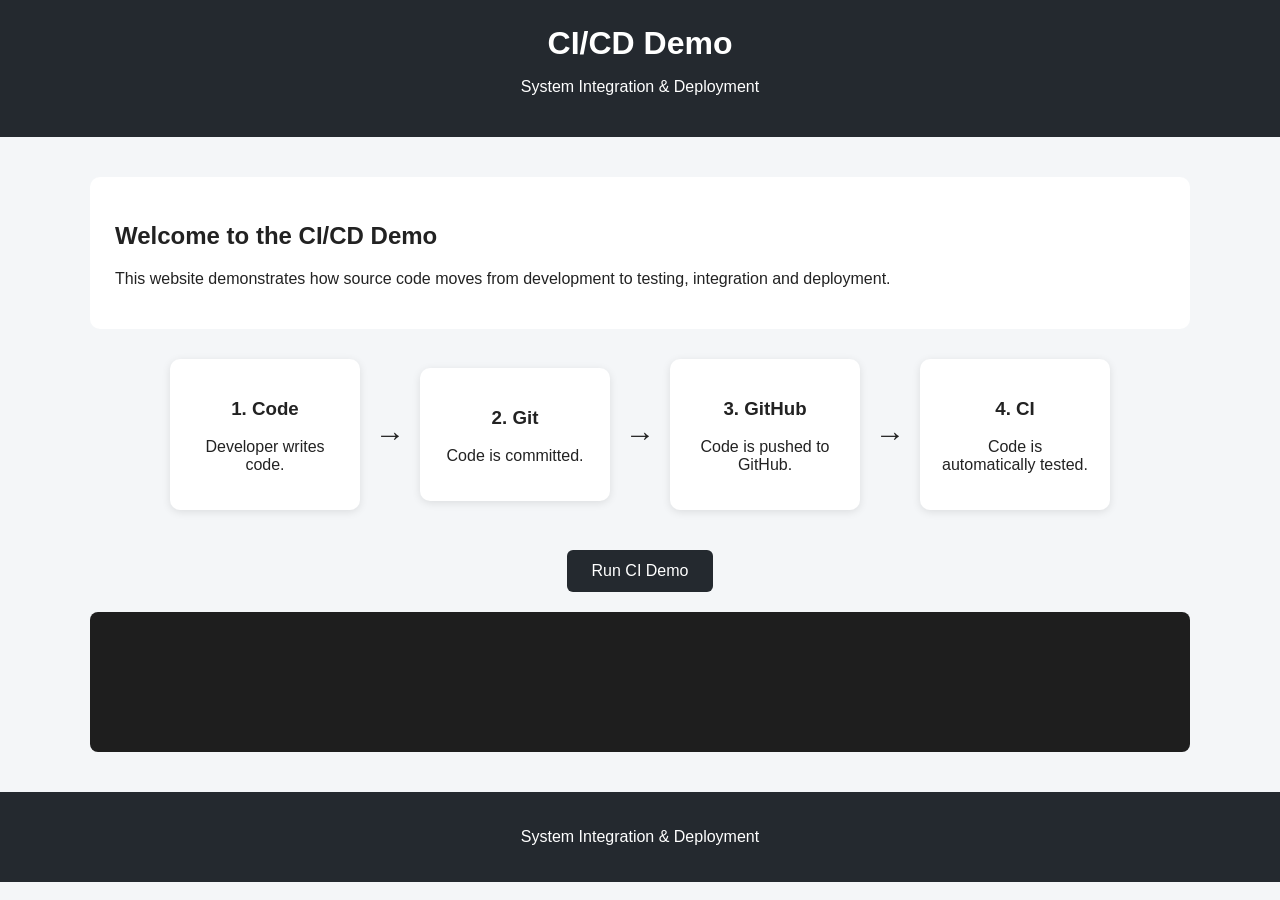
==== index.html @ b7782245 "Initial CI/CD demo website" ====
<!DOCTYPE html>
<html lang="en">

<head>
    <meta charset="UTF-8">
    <meta name="viewport" content="width=device-width, initial-scale=1.0">

    <title>CI/CD Demo</title>

    <link rel="stylesheet" href="style.css">
</head>

<body>

    <header>
        <h1>CI/CD Demo</h1>
        <p>System Integration & Deployment</p>
    </header>

    <main>

        <section class="intro">
            <h2>Welcome to the CI/CD Demo</h2>

            <p>
                This website demonstrates how source code moves from
                development to testing, integration and deployment.
            </p>
        </section>

        <section class="pipeline">

            <div class="step">
                <h3>1. Code</h3>
                <p>Developer writes code.</p>
            </div>

            <div class="arrow">→</div>

            <div class="step">
                <h3>2. Git</h3>
                <p>Code is committed.</p>
            </div>

            <div class="arrow">→</div>

            <div class="step">
                <h3>3. GitHub</h3>
                <p>Code is pushed to GitHub.</p>
            </div>

            <div class="arrow">→</div>

            <div class="step">
                <h3>4. CI</h3>
                <p>Code is automatically tested.</p>
            </div>

        </section>

        <button onclick="runDemo()">
            Run CI Demo
        </button>

        <div id="output"></div>

    </main>

    <footer>
        <p>System Integration & Deployment</p>
    </footer>

    <script src="script.js"></script>

</body>

</html>
---- style.css ----
body {
    font-family: Arial, sans-serif;
    margin: 0;
    background: #f4f6f8;
    color: #222;
}

header {
    background: #24292f;
    color: white;
    text-align: center;
    padding: 25px;
}

header h1 {
    margin: 0;
}

main {
    width: 90%;
    max-width: 1100px;
    margin: 40px auto;
}

.intro {
    background: white;
    padding: 25px;
    border-radius: 10px;
    margin-bottom: 30px;
}

.pipeline {
    display: flex;
    align-items: center;
    justify-content: center;
    gap: 15px;
    flex-wrap: wrap;
}

.step {
    background: white;
    padding: 20px;
    width: 150px;
    text-align: center;
    border-radius: 10px;
    box-shadow: 0 2px 8px rgba(0,0,0,0.1);
}

.arrow {
    font-size: 30px;
}

button {
    display: block;
    margin: 40px auto 20px;
    padding: 12px 25px;
    font-size: 16px;
    cursor: pointer;
    border: none;
    border-radius: 6px;
    background: #24292f;
    color: white;
}

button:hover {
    background: #444;
}

#output {
    background: #1e1e1e;
    color: #00ff88;
    padding: 20px;
    border-radius: 8px;
    min-height: 100px;
    font-family: monospace;
}

footer {
    text-align: center;
    padding: 20px;
    background: #24292f;
    color: white;
}
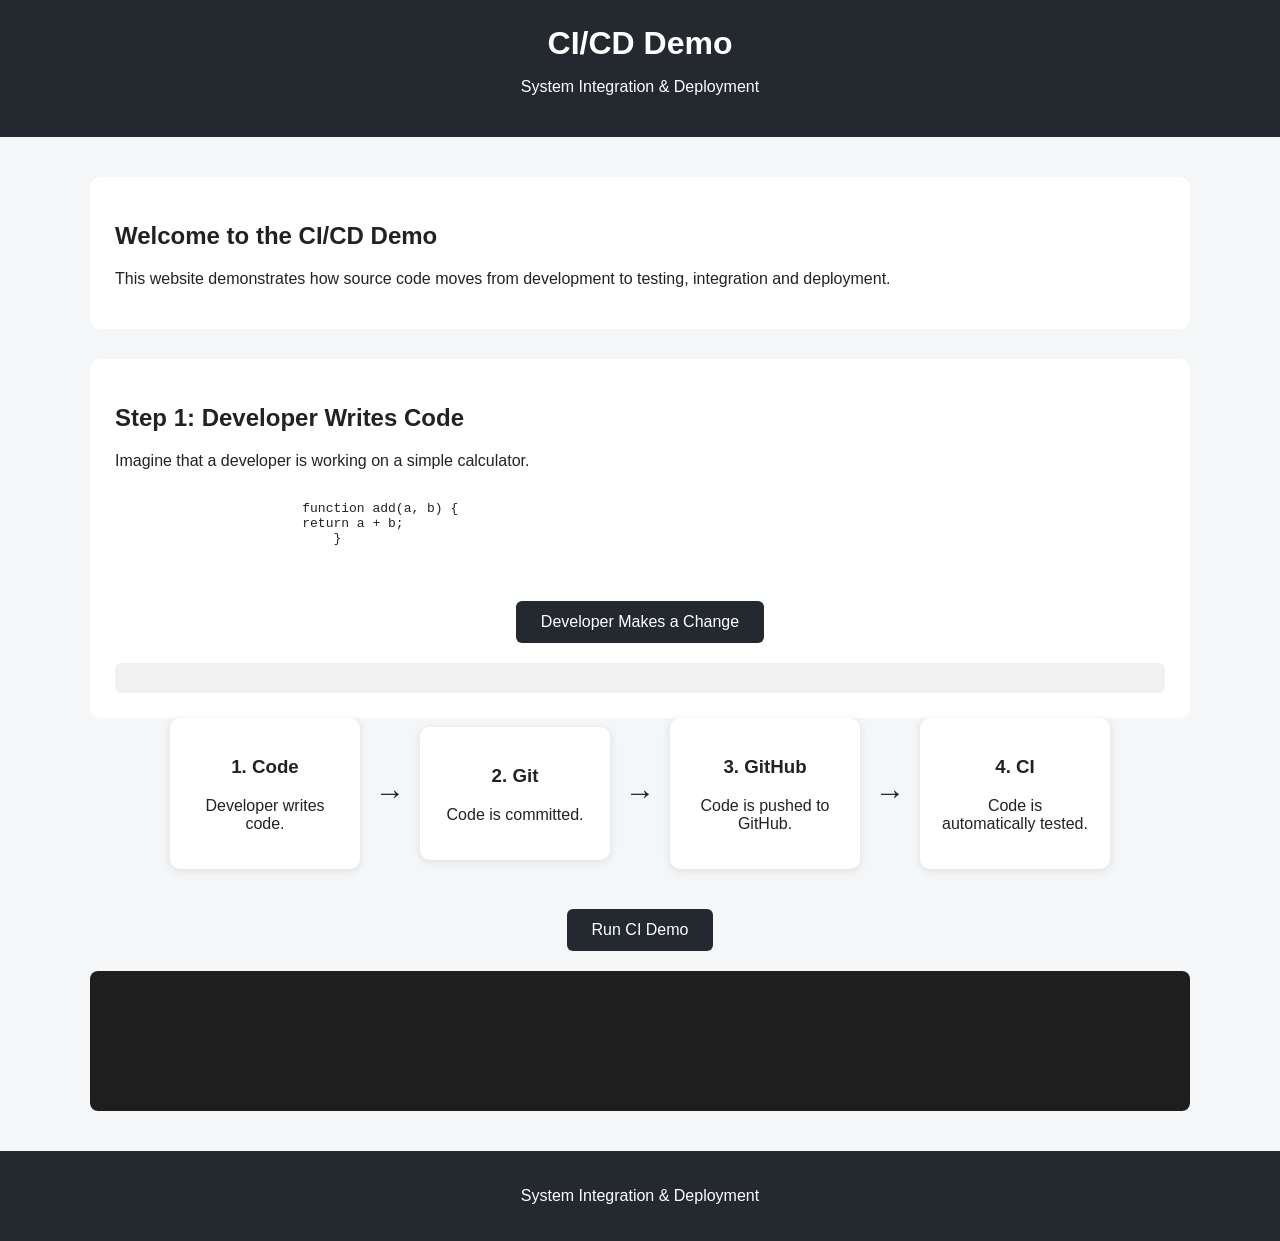
==== commit 18261634: "Update calculator" ====
--- a/index.html
+++ b/index.html
@@ -26,6 +26,29 @@
                 This website demonstrates how source code moves from
                 development to testing, integration and deployment.
             </p>
+        </section>
+        <section class="code-demo">
+
+            <h2>Step 1: Developer Writes Code</h2>
+
+            <p>
+                Imagine that a developer is working on a simple calculator.
+            </p>
+
+            <div class="code-bssox">
+                <pre>       
+                        function add(a, b) {
+                        return a + b;
+                            }
+                </pre>
+            </div>
+
+            <button onclick="makeChange()">
+                Developer Makes a Change
+            </button>
+
+            <div id="changeOutput"></div>
+
         </section>
 
         <section class="pipeline">
--- a/style.css
+++ b/style.css
@@ -80,4 +80,33 @@
     padding: 20px;
     background: #24292f;
     color: white;
-}+}
+
+.code-demo {
+    background: white;
+    padding: 25px;
+    margin-top: 30px;
+    border-radius: 10px;
+}
+
+.code-box {
+    background: #1e1e1e;
+    color: #00ff88;
+    padding: 20px;
+    border-radius: 8px;
+    margin: 20px 0;
+    overflow-x: auto;
+}
+
+.code-box pre {
+    margin: 0;
+    font-family: monospace;
+    font-size: 16px;
+}
+
+#changeOutput {
+    margin-top: 20px;
+    padding: 15px;
+    border-radius: 6px;
+    background: #f1f1f1;
+}ss
